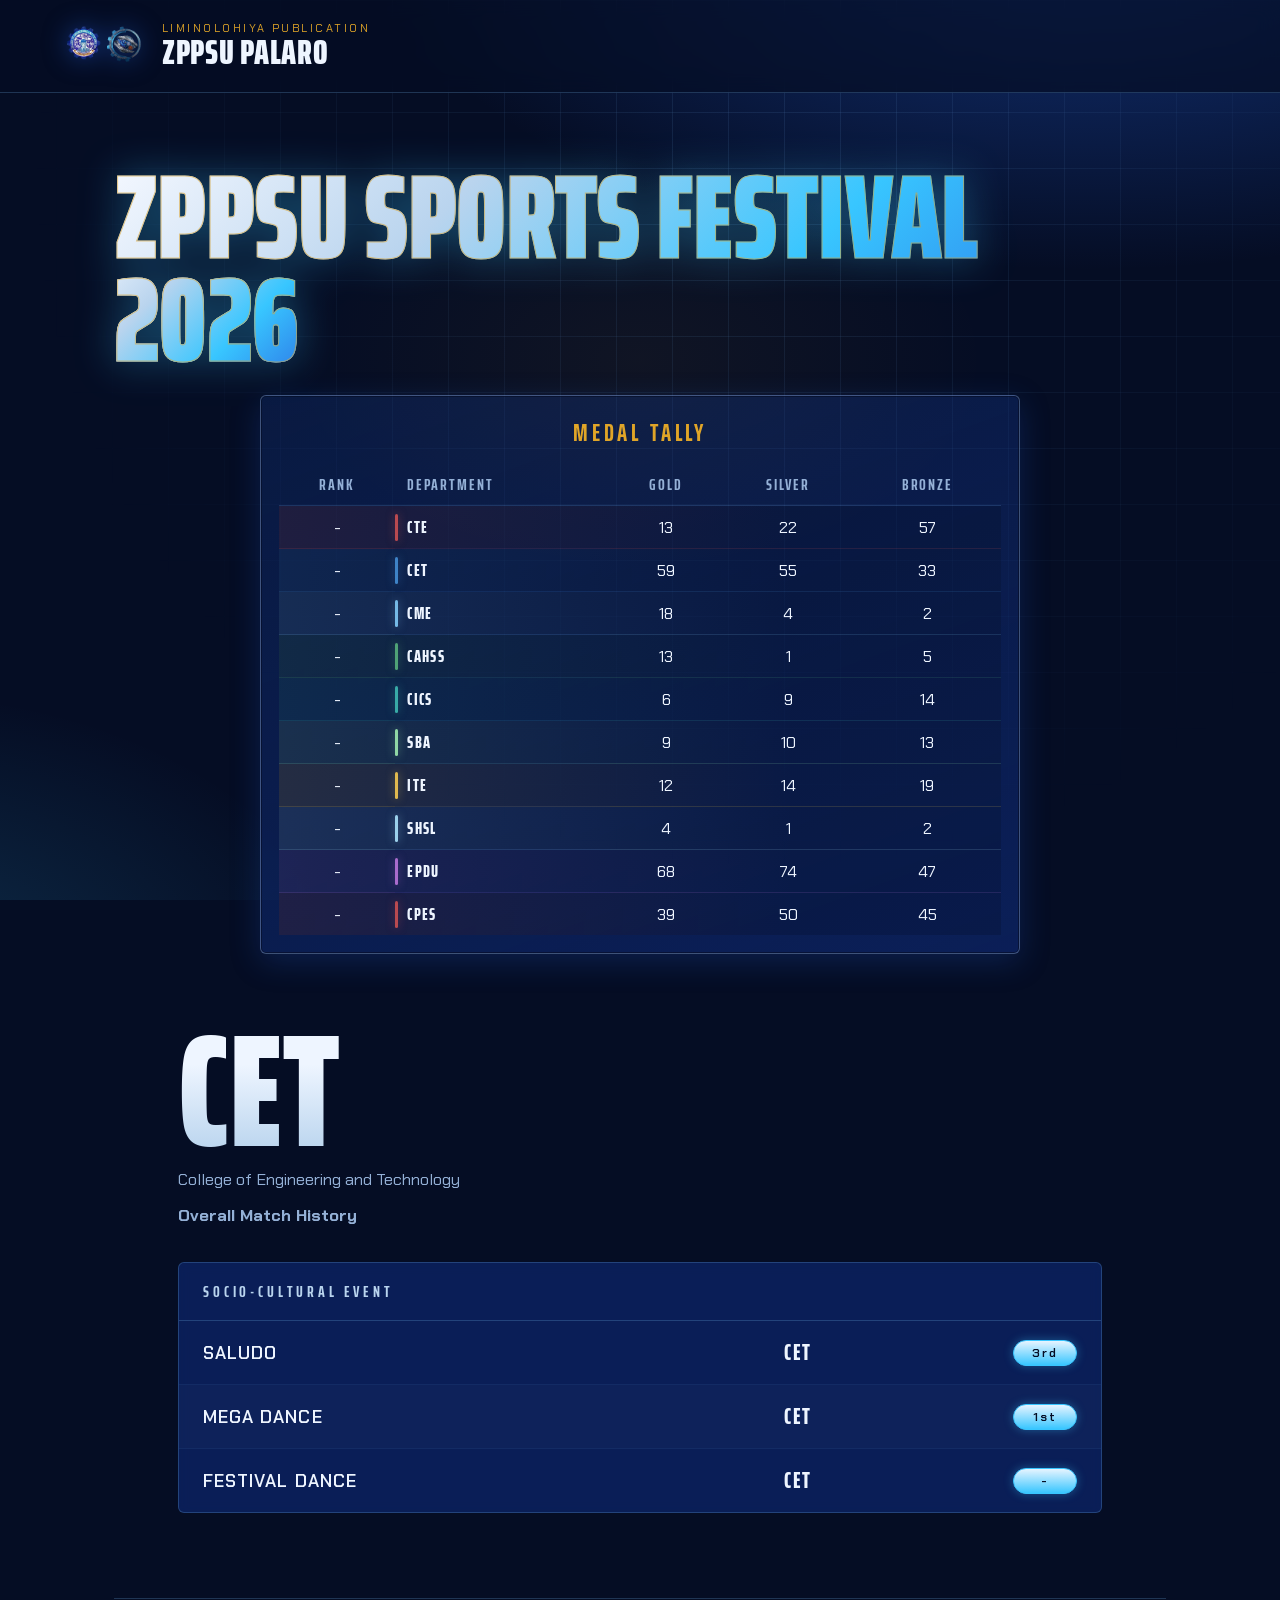
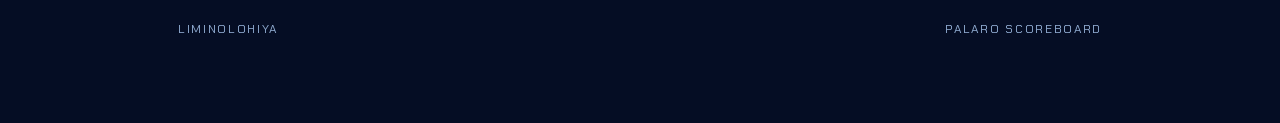
==== index.html @ 9378160c "Add files via upload" ====
<!DOCTYPE html>
<html lang="en">
<head>
    <meta charset="UTF-8">
    <meta name="viewport" content="width=device-width, initial-scale=1.0">
    <title>ZPPSU Palaro</title>
    <link rel="preconnect" href="https://fonts.googleapis.com">
    <link rel="preconnect" href="https://fonts.gstatic.com" crossorigin>
    <link href="https://fonts.googleapis.com/css2?family=Saira+Extra+Condensed:wght@500;700;800;900&family=Chakra+Petch:wght@400;500;600&display=swap" rel="stylesheet">
    <link rel="stylesheet" href="style.css">
</head>
<body>
    <header class="masthead">
        <a class="brand" href="index.html">
            <img src="Untitled%20(3%20x%202%20in).png" alt="CET and Liminolohiya Publication logos" width="96" height="64">
            <span class="brand-text">
                <span class="brand-kicker">Liminolohiya Publication</span>
                <span class="brand-title">ZPPSU Palaro</span>
            </span>
        </a>
    </header>
    <main class="page">
        <section class="hero">
            <h1 class="hero-title">ZPPSU SPORTS FESTIVAL<br><span>2026</span></h1>
        </section>
        <section class="medal-tally" aria-labelledby="medal-tally-heading">
            <h2 id="medal-tally-heading">Medal Tally</h2>
            <div class="medal-tally-board">
                <table class="medal-tally-table">
                    <thead>
                        <tr>
                            <th scope="col">Rank</th>
                            <th scope="col">Department</th>
                            <th scope="col">Gold</th>
                            <th scope="col">Silver</th>
                            <th scope="col">Bronze</th>
                        </tr>
                    </thead>
                    <tbody>
<tr class="dept-row" data-dept="cte"><td>-</td><th scope="row">CTE</th><td>13</td><td>22</td><td>57</td></tr>
<tr class="dept-row" data-dept="cet"><td>-</td><th scope="row">CET</th><td>59</td><td>55</td><td>33</td></tr>
<tr class="dept-row" data-dept="cme"><td>-</td><th scope="row">CME</th><td>18</td><td>4</td><td>2</td></tr>
<tr class="dept-row" data-dept="cahss"><td>-</td><th scope="row">CAHSS</th><td>13</td><td>1</td><td>5</td></tr>
<tr class="dept-row" data-dept="cics"><td>-</td><th scope="row">CICS</th><td>6</td><td>9</td><td>14</td></tr>
<tr class="dept-row" data-dept="sba"><td>-</td><th scope="row">SBA</th><td>9</td><td>10</td><td>13</td></tr>
<tr class="dept-row" data-dept="ite"><td>-</td><th scope="row">ITE</th><td>12</td><td>14</td><td>19</td></tr>
<tr class="dept-row" data-dept="shsl"><td>-</td><th scope="row">SHSL</th><td>4</td><td>1</td><td>2</td></tr>
<tr class="dept-row" data-dept="epdu"><td>-</td><th scope="row">EPDU</th><td>68</td><td>74</td><td>47</td></tr>
<tr class="dept-row" data-dept="cpes"><td>-</td><th scope="row">CPES</th><td>39</td><td>50</td><td>45</td></tr>
                    </tbody>
                </table>
            </div>
        </section>
        <main class="page">
        <section class="dept-hero">
            <div>
                <h1 class="dept-hero-code">CET</h1>
                <p class="dept-hero-name">College of Engineering and Technology</p>
                <b><p class="dept-hero-name">Overall Match History</p></b>
            </div>
        </section>
        <div class="board">
            <h2 class="match-day">Socio-Cultural Event</h2>
            <table class="score-table match-table">
                <thead>
                </thead>
                <tbody>
                    <tr style="--i:0"><td class="sport">SALUDO</td><td class="winner">CET</td><td class="result"><span class="badge win">3rd</span></td></tr>
                    <tr style="--i:0"><td class="sport">MEGA DANCE</td><td class="winner">CET</td><td class="result"><span class="badge win">1st</span></td></tr>
                    <tr style="--i:0"><td class="sport">FESTIVAL DANCE</td><td class="winner">CET</td><td class="result"><span class="badge win">-</span></td></tr>
                    
                </tbody>
            </table>
        </div>
        <br>
        </main>
    <footer class="footer">
        <span>Liminolohiya</span>
        <span>Palaro Scoreboard</span>
    </footer>
</body>
</html>
---- style.css ----
:root {
  /* ===== Edit these to change the whole theme ===== */
  /* Logo palette: deep navy gear blue, steel silver, cyan glow, gold/maroon seal accents */
  --ink: #050d24;
  --deep: #0a1a4a;
  --panel: rgba(16, 46, 130, 0.55);
  --line: rgba(130, 195, 255, 0.22);
  --primary: #1f56c9;      /* gear blue */
  --accent: #b9d4ee;       /* brushed silver */
  --gold: #38c6ff;         /* cyan glow */
  --seal: #e0a528;         /* gold lettering from the seal */
  --seal-rgb: 224, 165, 40;
  --maroon: #8a1c24;       /* maroon seal accent */
  --text: #eef5ff;
  --muted: #94b0d6;
  --active-text: var(--ink);
  --score-muted: rgba(238, 245, 255, 0.35);
  /* RGB triplets for translucent effects */
  --primary-rgb: 31, 86, 201;
  --accent-rgb: 185, 212, 238;
  --gold-rgb: 56, 198, 255;
  --ink-rgb: 5, 13, 36;
  --line-rgb: 130, 195, 255;
  --display: "Saira Extra Condensed", "Arial Narrow", sans-serif;
  --body: "Chakra Petch", system-ui, sans-serif;
}

* { box-sizing: border-box; }

html { -webkit-text-size-adjust: 100%; }

body {
  margin: 0;
  min-height: 100vh;
  display: flex;
  flex-direction: column;
  font-family: var(--body);
  color: var(--text);
  background:
    radial-gradient(1200px 600px at 85% -10%, rgba(var(--primary-rgb), 0.55), transparent 60%),
    radial-gradient(800px 500px at -10% 110%, rgba(var(--gold-rgb), 0.18), transparent 60%),
    radial-gradient(500px 300px at 50% 40%, rgba(var(--seal-rgb), 0.05), transparent 70%),
    var(--ink);
  background-attachment: fixed;
}

/* Gear-teeth grid texture */
body::before {
  content: "";
  position: fixed;
  inset: 0;
  pointer-events: none;
  z-index: 0;
  background-image:
    linear-gradient(var(--line) 1px, transparent 1px),
    linear-gradient(90deg, var(--line) 1px, transparent 1px);
  background-size: 56px 56px;
  mask-image: radial-gradient(ellipse at 60% 20%, #000 10%, transparent 70%);
  opacity: 0.45;
}

body > * { position: relative; z-index: 1; }

a { color: inherit; }

:focus-visible {
  outline: 2px solid var(--gold);
  outline-offset: 3px;
}

/* ---------- Masthead ---------- */
.masthead {
  display: flex;
  align-items: center;
  justify-content: space-between;
  gap: 16px;
  padding: 18px clamp(18px, 5vw, 64px);
  border-bottom: 1px solid var(--line);
  background: rgba(var(--ink-rgb), 0.7);
  backdrop-filter: blur(10px);
  position: sticky;
  top: 0;
  z-index: 10;
}

.brand {
  display: flex;
  align-items: center;
  gap: 14px;
  text-decoration: none;
}

.brand img {
  width: 84px;
  height: auto;
  filter: drop-shadow(0 0 12px rgba(var(--primary-rgb), 0.5));
}

.brand-text { display: flex; flex-direction: column; line-height: 1; }

.brand-kicker {
  font-size: 0.7rem;
  letter-spacing: 0.22em;
  text-transform: uppercase;
  color: var(--seal);
}

.brand-title {
  font-family: var(--display);
  font-weight: 900;
  font-size: clamp(1.6rem, 3vw, 2.2rem);
  text-transform: uppercase;
  letter-spacing: 0.02em;
}

.live {
  display: inline-flex;
  align-items: center;
  gap: 8px;
  font-size: 0.75rem;
  letter-spacing: 0.18em;
  text-transform: uppercase;
  color: var(--muted);
  border: 1px solid var(--line);
  padding: 8px 14px;
  border-radius: 999px;
}

.live-dot {
  width: 8px;
  height: 8px;
  border-radius: 50%;
  background: var(--gold);
  box-shadow: 0 0 0 0 rgba(var(--gold-rgb), 0.7);
  animation: pulse 1.8s infinite;
}

.medal-tally {
  width: min(100% - 36px, 760px);
  margin: 24px auto 0;
  padding: 18px;
  border: 1px solid var(--line);
  border-radius: 6px;
  background: linear-gradient(160deg, rgba(var(--primary-rgb), 0.18), var(--panel));
  text-align: center;
}

.medal-tally {
  border-color: rgba(var(--accent-rgb), 0.3);
  box-shadow: 0 0 0 1px rgba(var(--ink-rgb), 0.6) inset, 0 8px 30px rgba(var(--primary-rgb), 0.25);
}

.medal-tally h2 {
  color: var(--seal);
  margin: 0 0 12px;
  font-family: var(--display);
  font-size: 1.5rem;
  letter-spacing: 0.16em;
  text-transform: uppercase;
}

.medal-tally-board {
  overflow-x: auto;
}

.medal-tally-table {
  width: 100%;
  border-collapse: collapse;
}

.medal-tally-table th,
.medal-tally-table td {
  padding: 8px 12px;
  border-bottom: 1px solid rgba(var(--line-rgb), 0.16);
}

.medal-tally-table thead th {
  color: var(--muted);
  font-family: var(--display);
  letter-spacing: 0.12em;
  text-transform: uppercase;
}

.medal-tally-table tbody tr:last-child th,
.medal-tally-table tbody tr:last-child td {
  border-bottom: 0;
}

.medal-tally-table th:nth-child(2) {
  text-align: left;
}

.medal-tally-table td {
  font-variant-numeric: tabular-nums;
}

.medal-tally-table tbody .dept-row {
  --dept-color: #38c6ff;
  --dept-rgb: 56, 198, 255;
  background:
    linear-gradient(90deg, rgba(var(--dept-rgb), 0.13), transparent 72%),
    rgba(var(--ink-rgb), 0.24);
  transition: background 0.2s ease, box-shadow 0.2s ease;
}

.medal-tally-table tbody .dept-row th,
.medal-tally-table tbody .dept-row td {
  border-bottom-color: rgba(var(--dept-rgb), 0.16);
}

.medal-tally-table tbody .dept-row th {
  position: relative;
  color: var(--text);
  font-family: var(--display);
  font-size: 1.05rem;
  letter-spacing: 0.08em;
  font-weight: 800;
}

.medal-tally-table tbody .dept-row th::before {
  content: "";
  position: absolute;
  left: 0;
  top: 18%;
  bottom: 18%;
  width: 3px;
  border-radius: 2px;
  background: var(--dept-color);
  box-shadow: 0 0 8px rgba(var(--dept-rgb), 0.5);
}

.medal-tally-table tbody .dept-row:hover {
  background:
    linear-gradient(90deg, rgba(var(--dept-rgb), 0.22), transparent 72%),
    rgba(var(--primary-rgb), 0.12);
  box-shadow: inset 0 0 18px rgba(var(--dept-rgb), 0.06);
}

.medal-tally-table tbody [data-dept="cte"] { --dept-color: #b94a50; --dept-rgb: 185, 74, 80; }
.medal-tally-table tbody [data-dept="cet"] { --dept-color: #3e83c7; --dept-rgb: 62, 131, 199; }
.medal-tally-table tbody [data-dept="cme"] { --dept-color: #75b9e6; --dept-rgb: 117, 185, 230; }
.medal-tally-table tbody [data-dept="cahss"] { --dept-color: #4fa276; --dept-rgb: 79, 162, 118; }
.medal-tally-table tbody [data-dept="cics"] { --dept-color: #38aaa7; --dept-rgb: 56, 170, 167; }
.medal-tally-table tbody [data-dept="sba"] { --dept-color: #90d7a5; --dept-rgb: 144, 215, 165; }
.medal-tally-table tbody [data-dept="ite"] { --dept-color: #e0b94f; --dept-rgb: 224, 185, 79; }
.medal-tally-table tbody [data-dept="shsl"] { --dept-color: #9bd0eb; --dept-rgb: 155, 208, 235; }
.medal-tally-table tbody [data-dept="epdu"] { --dept-color: #a96ccc; --dept-rgb: 169, 108, 204; }
.medal-tally-table tbody [data-dept="cpes"] { --dept-color: #b94a50; --dept-rgb: 185, 74, 80; }

@keyframes pulse {
  70% { box-shadow: 0 0 0 10px rgba(var(--gold-rgb), 0); }
  100% { box-shadow: 0 0 0 0 rgba(var(--gold-rgb), 0); }
}

/* ---------- Layout ---------- */
.page {
  flex: 1;
  width: 100%;
  max-width: 1180px;
  margin: 0 auto;
  padding: clamp(28px, 6vw, 72px) clamp(18px, 5vw, 64px) 64px;
}

.eyebrow {
  margin: 0 0 12px;
  font-size: 0.8rem;
  letter-spacing: 0.3em;
  text-transform: uppercase;
  color: var(--gold);
}

.section-label {
  font-family: var(--display);
  font-weight: 700;
  font-size: 1rem;
  letter-spacing: 0.3em;
  text-transform: uppercase;
  color: var(--muted);
  display: flex;
  align-items: center;
  gap: 16px;
  margin: 0 0 22px;
}

.section-label::after {
  content: "";
  flex: 1;
  height: 1px;
  background: linear-gradient(90deg, var(--line), transparent);
}

.hero-title {
  margin: 0;
  font-family: var(--display);
  font-weight: 900;
  font-size: clamp(3.2rem, 10vw, 7.5rem);
  line-height: 0.86;
  text-transform: uppercase;
  letter-spacing: -0.005em;

  /* Brushed-steel silver → cyan → gear blue, like the logo ring */
  background: linear-gradient(
    135deg,
    #f4f8ff 0%,
    var(--accent) 30%,
    var(--gold) 62%,
    #2a63e0 100%
  );
  -webkit-background-clip: text;
  background-clip: text;
  color: transparent;
  -webkit-text-fill-color: transparent;

  /* thin gold outline keeps it crisp on the dark background */
  -webkit-text-stroke: 1px rgba(var(--seal-rgb), 0.55);
  filter: drop-shadow(0 0 20px rgba(var(--gold-rgb), 0.35));
}

.hero-title span {
  /* keep any inner span on the same gradient */
  background: inherit;
  -webkit-background-clip: text;
  background-clip: text;
  color: transparent;
  -webkit-text-fill-color: transparent;
}

/* ---------- Department cards ---------- */
.dept-grid {
  list-style: none;
  margin: 0;
  padding: 0;
  display: grid;
  grid-template-columns: repeat(auto-fill, minmax(240px, 1fr));
  gap: 16px;
}

.dept-grid li {
  opacity: 0;
  animation: rise 0.6s cubic-bezier(.2,.7,.2,1) forwards;
  animation-delay: calc(var(--i) * 70ms);
}

.dept-card {
  position: relative;
  display: flex;
  flex-direction: column;
  height: 100%;
  min-height: 200px;
  padding: 22px 22px 20px;
  text-decoration: none;
  background: linear-gradient(160deg, rgba(var(--primary-rgb), 0.2), var(--panel));
  border: 1px solid var(--line);
  border-radius: 6px;
  overflow: hidden;
  clip-path: polygon(0 0, calc(100% - 22px) 0, 100% 22px, 100% 100%, 0 100%);
  transition: transform 0.25s ease, border-color 0.25s ease, background 0.25s ease;
}

.dept-card::after {
  content: "";
  position: absolute;
  left: 0;
  bottom: 0;
  width: 100%;
  height: 3px;
  background: linear-gradient(90deg, var(--gold), var(--primary));
  transform: scaleX(0);
  transform-origin: left;
  transition: transform 0.35s ease;
}

.dept-card:hover,
.dept-card:focus-visible {
  transform: translateY(-4px);
  border-color: rgba(var(--gold-rgb), 0.55);
  background: linear-gradient(160deg, rgba(var(--primary-rgb), 0.38), var(--panel));
}

.dept-card:hover::after,
.dept-card:focus-visible::after { transform: scaleX(1); }

.dept-num {
  font-family: var(--display);
  font-size: 0.95rem;
  font-weight: 700;
  color: var(--gold);
  letter-spacing: 0.1em;
}

.dept-code {
  margin-top: auto;
  font-family: var(--display);
  font-weight: 900;
  font-size: clamp(3rem, 6vw, 4rem);
  line-height: 0.9;
  letter-spacing: 0.01em;
}

.dept-name {
  margin-top: 8px;
  font-size: 0.85rem;
  color: var(--muted);
  line-height: 1.4;
}

.dept-go {
  margin-top: 16px;
  font-size: 0.75rem;
  letter-spacing: 0.18em;
  text-transform: uppercase;
  color: var(--accent);
  opacity: 0.7;
  transition: opacity 0.25s ease, transform 0.25s ease;
}

.dept-card:hover .dept-go { opacity: 1; transform: translateX(4px); }

/* ---------- Department nav ---------- */
.dept-nav {
  display: flex;
  gap: 6px;
  overflow-x: auto;
  padding: 12px clamp(18px, 5vw, 64px);
  border-bottom: 1px solid var(--line);
  scrollbar-width: none;
}

.dept-nav::-webkit-scrollbar { display: none; }

.dept-nav a {
  flex: none;
  font-family: var(--display);
  font-weight: 700;
  font-size: 1.05rem;
  letter-spacing: 0.08em;
  text-decoration: none;
  color: var(--muted);
  padding: 6px 14px;
  border-radius: 4px;
  border: 1px solid transparent;
  transition: color 0.2s ease, border-color 0.2s ease, background 0.2s ease;
}

.dept-nav a:hover { color: var(--text); border-color: var(--line); }

.dept-nav a.active {
  color: var(--active-text);
  background: var(--gold);
}

/* ---------- Department page ---------- */
.back {
  display: inline-block;
  margin-bottom: 28px;
  font-size: 0.8rem;
  letter-spacing: 0.16em;
  text-transform: uppercase;
  text-decoration: none;
  color: var(--muted);
  transition: color 0.2s ease;
}

.back:hover { color: var(--accent); }

.dept-hero {
  display: grid;
  grid-template-columns: 1fr auto;
  align-items: end;
  gap: 28px;
  margin-bottom: 36px;
}

.dept-hero-code {
  margin: 0;
  font-family: var(--display);
  font-weight: 900;
  font-size: clamp(4.5rem, 14vw, 10rem);
  line-height: 0.8;
  background: linear-gradient(180deg, var(--text) 30%, var(--accent));
  -webkit-background-clip: text;
  background-clip: text;
  color: transparent;
}

.dept-hero-name {
  margin: 14px 0 0;
  color: var(--muted);
  font-size: 1.05rem;
  max-width: 40ch;
}

.total-card {
  display: flex;
  flex-direction: column;
  align-items: flex-end;
  padding: 18px 26px;
  border: 1px solid rgba(var(--gold-rgb), 0.35);
  background: linear-gradient(160deg, rgba(var(--gold-rgb), 0.12), rgba(var(--ink-rgb), 0.6));
  border-radius: 6px;
  min-width: 210px;
}

.total-label,
.total-meta {
  font-size: 0.72rem;
  letter-spacing: 0.2em;
  text-transform: uppercase;
  color: var(--muted);
}

.total-value {
  font-family: var(--display);
  font-weight: 900;
  font-size: 4.2rem;
  line-height: 1;
  color: var(--gold);
  font-variant-numeric: tabular-nums;
  margin: 4px 0;
}

/* ---------- Score table ---------- */
.board {
  border: 1px solid var(--line);
  border-radius: 6px;
  background: var(--panel);
  backdrop-filter: blur(6px);
  overflow: hidden;
}

.score-table {
  width: 100%;
  border-collapse: collapse;
}

.score-table th {
  text-align: left;
  font-family: var(--display);
  font-weight: 700;
  font-size: 0.9rem;
  letter-spacing: 0.24em;
  text-transform: uppercase;
  color: var(--muted);
  padding: 16px 24px;
  border-bottom: 1px solid var(--line);
  background: rgba(var(--ink-rgb), 0.55);
}

.score-table th:last-child,
.score-table td.score { text-align: right; }

.score-table tbody tr {
  opacity: 0;
  animation: rise 0.5s cubic-bezier(.2,.7,.2,1) forwards;
  animation-delay: calc(var(--i) * 35ms);
  transition: background 0.2s ease;
}

.score-table tbody tr:nth-child(even) { background: rgba(255, 255, 255, 0.02); }

.score-table tbody tr:hover { background: rgba(var(--primary-rgb), 0.2); }

.score-table td {
  padding: 14px 24px;
  border-bottom: 1px solid rgba(var(--line-rgb), 0.08);
}

.score-table tbody tr:last-child td { border-bottom: 0; }

.score-table td.sport {
  font-weight: 600;
  letter-spacing: 0.06em;
  position: relative;
}

.score-table td.score {
  font-family: var(--display);
  font-weight: 800;
  font-size: 1.6rem;
  line-height: 1;
  font-variant-numeric: tabular-nums;
  color: var(--score-muted);
}

.score-table tr.has-points td.score { color: var(--gold); }

.score-table tr.has-points td.sport::before {
  content: "";
  position: absolute;
  left: 0;
  top: 18%;
  bottom: 18%;
  width: 3px;
  background: var(--gold);
  border-radius: 2px;
}

/* ---------- Footer ---------- */
.footer {
  display: flex;
  flex-wrap: wrap;
  justify-content: space-between;
  gap: 8px;
  padding: 22px clamp(18px, 5vw, 64px);
  border-top: 1px solid var(--line);
  font-size: 0.75rem;
  letter-spacing: 0.14em;
  text-transform: uppercase;
  color: var(--muted);
}

@keyframes rise {
  from { opacity: 0; transform: translateY(14px); }
  to { opacity: 1; transform: none; }
}

/* ---------- Department themes ----------
   Each block re-colors a department's page (via the active nav tab)
   and its card on the home page. Home page keeps the default maroon/gold. */

/* CET - dark blue */
body:has(.dept-nav a.active[href="cetdata.html"]),
.dept-card[href="cetdata.html"] {
  --ink: #040817; --ink-rgb: 4, 8, 23;
  --panel: rgba(14, 30, 92, 0.6);
  --line: rgba(120, 160, 255, 0.2); --line-rgb: 120, 160, 255;
  --primary: #1f4fd8; --primary-rgb: 31, 79, 216;
  --accent: #8fb4ff; --accent-rgb: 143, 180, 255;
  --gold: #5b8cff; --gold-rgb: 91, 140, 255;
  --text: #e8eeff; --muted: #93a4d6;
}

/* CTE - light red */
body:has(.dept-nav a.active[href="ctedata.html"]),
.dept-card[href="ctedata.html"] {
  --ink: #1a0809; --ink-rgb: 26, 8, 9;
  --panel: rgba(120, 40, 44, 0.5);
  --line: rgba(255, 160, 160, 0.2); --line-rgb: 255, 160, 160;
  --primary: #ff6b6b; --primary-rgb: 255, 107, 107;
  --accent: #ffb3b3; --accent-rgb: 255, 179, 179;
  --gold: #ff8a8a; --gold-rgb: 255, 138, 138;
  --text: #fff3f3; --muted: #d9a9a9;
}

/* CME - light blue */
body:has(.dept-nav a.active[href="cmedata.html"]),
.dept-card[href="cmedata.html"] {
  --ink: #06131c; --ink-rgb: 6, 19, 28;
  --panel: rgba(20, 80, 110, 0.5);
  --line: rgba(150, 215, 255, 0.2); --line-rgb: 150, 215, 255;
  --primary: #4fc3f7; --primary-rgb: 79, 195, 247;
  --accent: #b3e5fc; --accent-rgb: 179, 229, 252;
  --gold: #7dd3fc; --gold-rgb: 125, 211, 252;
  --text: #eefaff; --muted: #9fc4d6;
}

/* CAHSS - green */
body:has(.dept-nav a.active[href="cahssdata.html"]),
.dept-card[href="cahssdata.html"] {
  --ink: #04120a; --ink-rgb: 4, 18, 10;
  --panel: rgba(18, 80, 40, 0.5);
  --line: rgba(140, 230, 170, 0.2); --line-rgb: 140, 230, 170;
  --primary: #2fb457; --primary-rgb: 47, 180, 87;
  --accent: #a7f0b8; --accent-rgb: 167, 240, 184;
  --gold: #5fd97e; --gold-rgb: 95, 217, 126;
  --text: #effff3; --muted: #9cc8a8;
}

/* CICS - teal */
body:has(.dept-nav a.active[href="cicsdata.html"]),
.dept-card[href="cicsdata.html"] {
  --ink: #041412; --ink-rgb: 4, 20, 18;
  --panel: rgba(10, 84, 78, 0.5);
  --line: rgba(130, 230, 215, 0.2); --line-rgb: 130, 230, 215;
  --primary: #14b8a6; --primary-rgb: 20, 184, 166;
  --accent: #99f6e4; --accent-rgb: 153, 246, 228;
  --gold: #2dd4bf; --gold-rgb: 45, 212, 191;
  --text: #eefffc; --muted: #94c9c2;
}

/* ITE - yellow */
body:has(.dept-nav a.active[href="itedata.html"]),
.dept-card[href="itedata.html"] {
  --ink: #151004; --ink-rgb: 21, 16, 4;
  --panel: rgba(100, 80, 10, 0.5);
  --line: rgba(255, 230, 130, 0.2); --line-rgb: 255, 230, 130;
  --primary: #f5c518; --primary-rgb: 245, 197, 24;
  --accent: #fff0a0; --accent-rgb: 255, 240, 160;
  --gold: #ffd83a; --gold-rgb: 255, 216, 58;
  --text: #fffbea; --muted: #cfc08a;
}

/* CPES - dark red */
body:has(.dept-nav a.active[href="cpesdata.html"]),
.dept-card[href="cpesdata.html"] {
  --ink: #130506; --ink-rgb: 19, 5, 6;
  --panel: rgba(80, 10, 18, 0.6);
  --line: rgba(255, 130, 130, 0.2); --line-rgb: 255, 130, 130;
  --primary: #9b111e; --primary-rgb: 155, 17, 30;
  --accent: #ff9a8f; --accent-rgb: 255, 154, 143;
  --gold: #e5484d; --gold-rgb: 229, 72, 77;
  --text: #fff0ef; --muted: #c99a98;
}

/* SBA - dark green */
body:has(.dept-nav a.active[href="sbadata.html"]),
.dept-card[href="sbadata.html"] {
  --ink: #06130a; --ink-rgb: 6, 19, 10;
  --panel: rgba(24, 78, 38, 0.52);
  --line: rgba(148, 220, 158, 0.2); --line-rgb: 148, 220, 158;
  --primary: #38a45a; --primary-rgb: 56, 164, 90;
  --accent: #a7f0b8; --accent-rgb: 167, 240, 184;
  --gold: #5fd97e; --gold-rgb: 95, 217, 126;
  --text: #effff3; --muted: #9cc8a8;
}

/* SHSL - dark blue */
body:has(.dept-nav a.active[href="shsldata.html"]),
.dept-card[href="shsldata.html"] {
  --ink: #071522; --ink-rgb: 7, 21, 34;
  --panel: rgba(18, 76, 112, 0.52);
  --line: rgba(135, 207, 255, 0.2); --line-rgb: 135, 207, 255;
  --primary: #35a9e8; --primary-rgb: 53, 169, 232;
  --accent: #a9ddff; --accent-rgb: 169, 221, 255;
  --gold: #55b8ee; --gold-rgb: 85, 184, 238;
  --text: #eef8ff; --muted: #9bbbd0;
}

/* EPDU - dark purple */
body:has(.dept-nav a.active[href="epdudata.html"]),
.dept-card[href="epdudata.html"] {
  --ink: #10091b; --ink-rgb: 16, 9, 27;
  --panel: rgba(58, 35, 89, 0.58);
  --line: rgba(194, 157, 255, 0.2); --line-rgb: 194, 157, 255;
  --primary: #7c3aed; --primary-rgb: 124, 58, 237;
  --accent: #d8b4fe; --accent-rgb: 216, 180, 254;
  --gold: #a78bfa; --gold-rgb: 167, 139, 250;
  --text: #f4edff; --muted: #b9a7d1;
}

/* ---------- Responsive ---------- */
@media (max-width: 640px) {
  .live { display: none; }
  .brand img { width: 64px; }
  .dept-hero { grid-template-columns: 1fr; }
  .total-card { align-items: flex-start; }
  .score-table th, .score-table td { padding-left: 16px; padding-right: 16px; }
}

@media (prefers-reduced-motion: reduce) {
  *, *::before, *::after {
    animation: none !important;
    transition: none !important;
  }
  .dept-grid li, .score-table tbody tr { opacity: 1; }
}

/* ---------- Match history ---------- */
.match-day {
  margin: 0;
  padding: 16px 24px;
  font-family: var(--display);
  font-weight: 700;
  font-size: 1rem;
  letter-spacing: 0.24em;
  text-transform: uppercase;
  color: var(--accent);
  border-bottom: 1px solid var(--line);
}

.match-table td.sport { font-size: 1.1rem; }

.match-table td.winner {
  font-family: var(--display);
  font-weight: 800;
  font-size: 1.4rem;
  letter-spacing: 0.06em;
}

.match-table td.match { font-weight: 600; letter-spacing: 0.06em; }

.match-table th:nth-child(n+3),
.match-table td.winner,
.match-table td.result { text-align: right; }

.badge {
  display: inline-block;
  min-width: 64px;
  padding: 4px 12px;
  text-align: center;
  font-size: 0.75rem;
  font-weight: 600;
  letter-spacing: 0.16em;
  border-radius: 999px;
  border: 1px solid var(--line);
}

.badge.win {
  color: var(--ink);
  background: linear-gradient(180deg, #e6f4ff, var(--gold));
  border-color: var(--gold);
  box-shadow: 0 0 10px rgba(var(--gold-rgb), 0.35);
}
.badge.loss { color: var(--muted); }
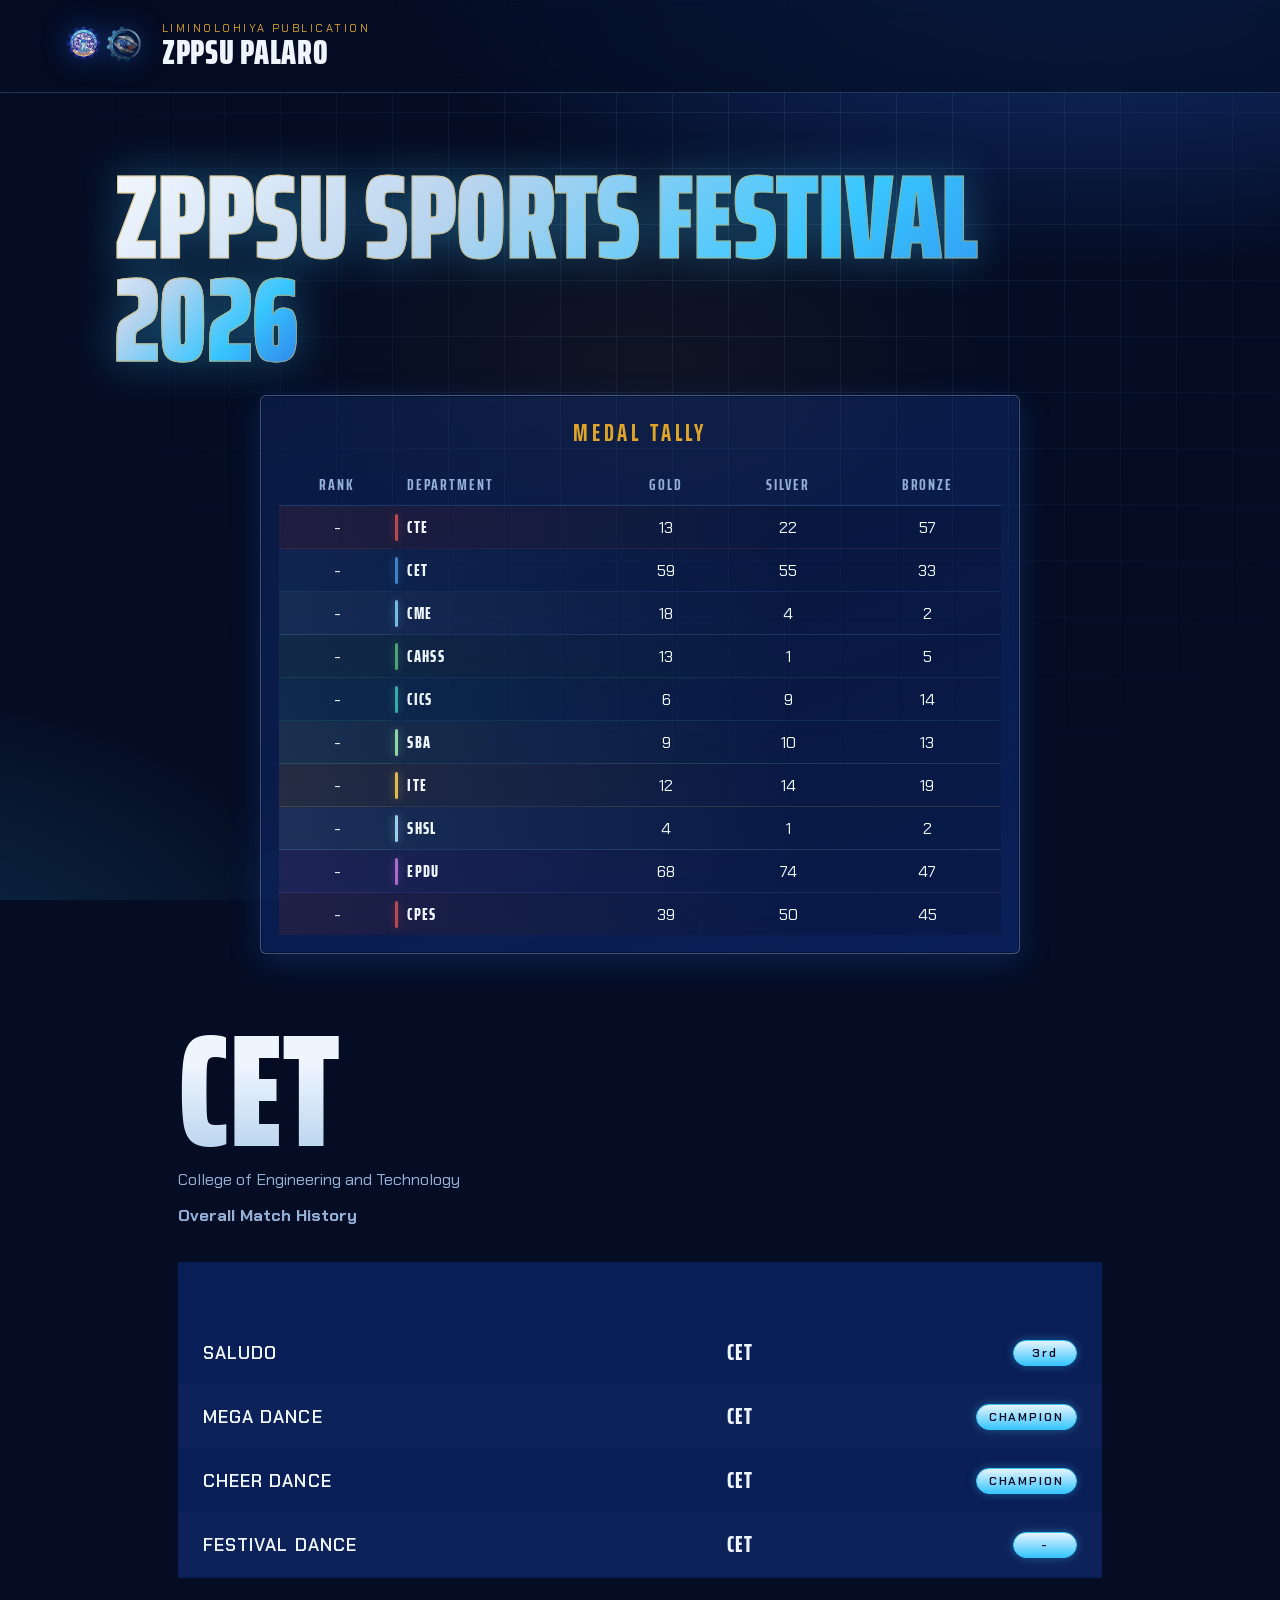
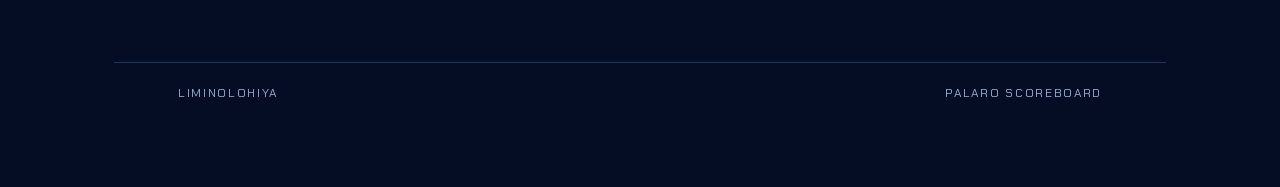
==== commit 13eb6adf: "Add files via upload" ====
--- a/index.html
+++ b/index.html
@@ -66,14 +66,15 @@
                 </thead>
                 <tbody>
                     <tr style="--i:0"><td class="sport">SALUDO</td><td class="winner">CET</td><td class="result"><span class="badge win">3rd</span></td></tr>
-                    <tr style="--i:0"><td class="sport">MEGA DANCE</td><td class="winner">CET</td><td class="result"><span class="badge win">1st</span></td></tr>
-                    <tr style="--i:0"><td class="sport">FESTIVAL DANCE</td><td class="winner">CET</td><td class="result"><span class="badge win">-</span></td></tr>
+                    <tr style="--i:0"><td class="sport">MEGA DANCE</td><td class="winner">CET</td><td class="result"><span class="badge win">CHAMPION</span></td></tr>  
+                   <tr style="--i:0"><td class="sport">CHEER DANCE</td><td class="winner">CET</td><td class="result"><span class="badge win">CHAMPION</span></td></tr>
+                   <tr style="--i:0"><td class="sport">FESTIVAL DANCE</td><td class="winner">CET</td><td class="result"><span class="badge win">-</span></td></tr>                   
                     
                 </tbody>
             </table>
         </div>
         <br>
-        </main>
+    </main>
     <footer class="footer">
         <span>Liminolohiya</span>
         <span>Palaro Scoreboard</span>
